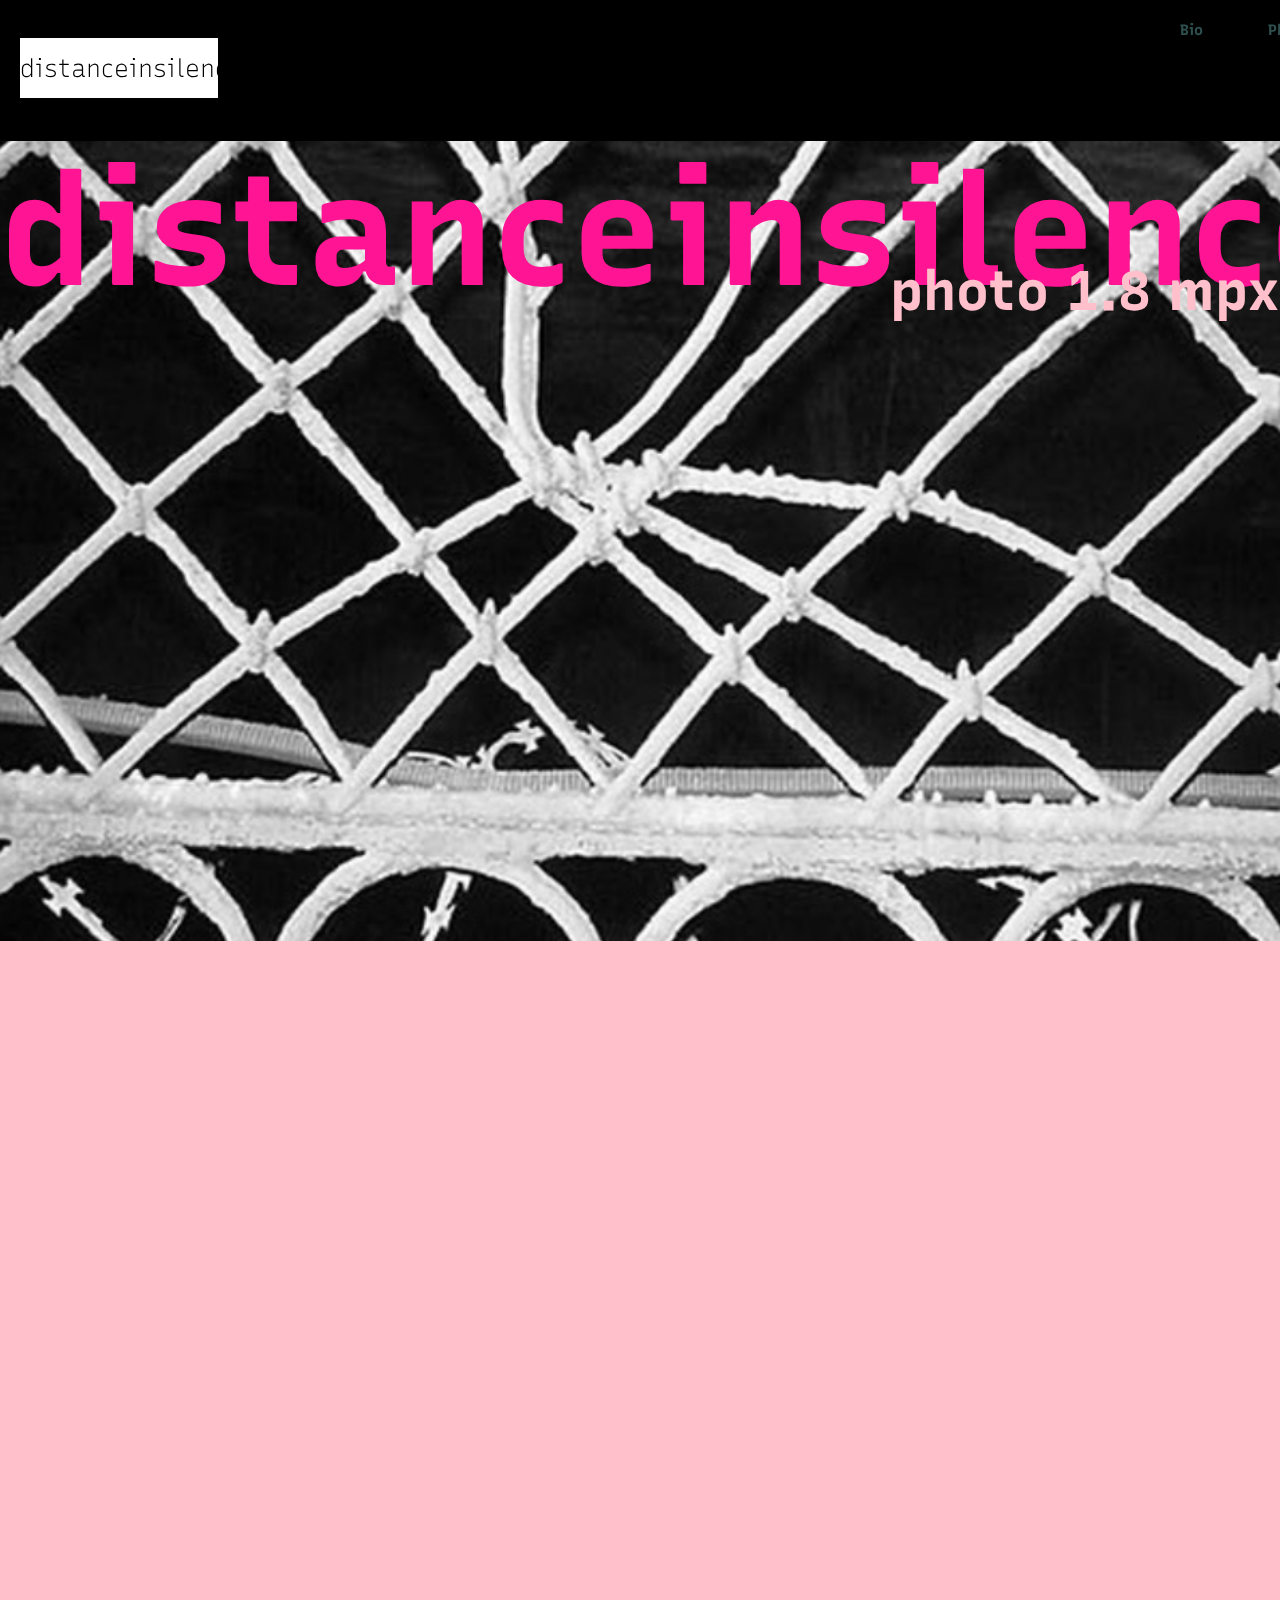
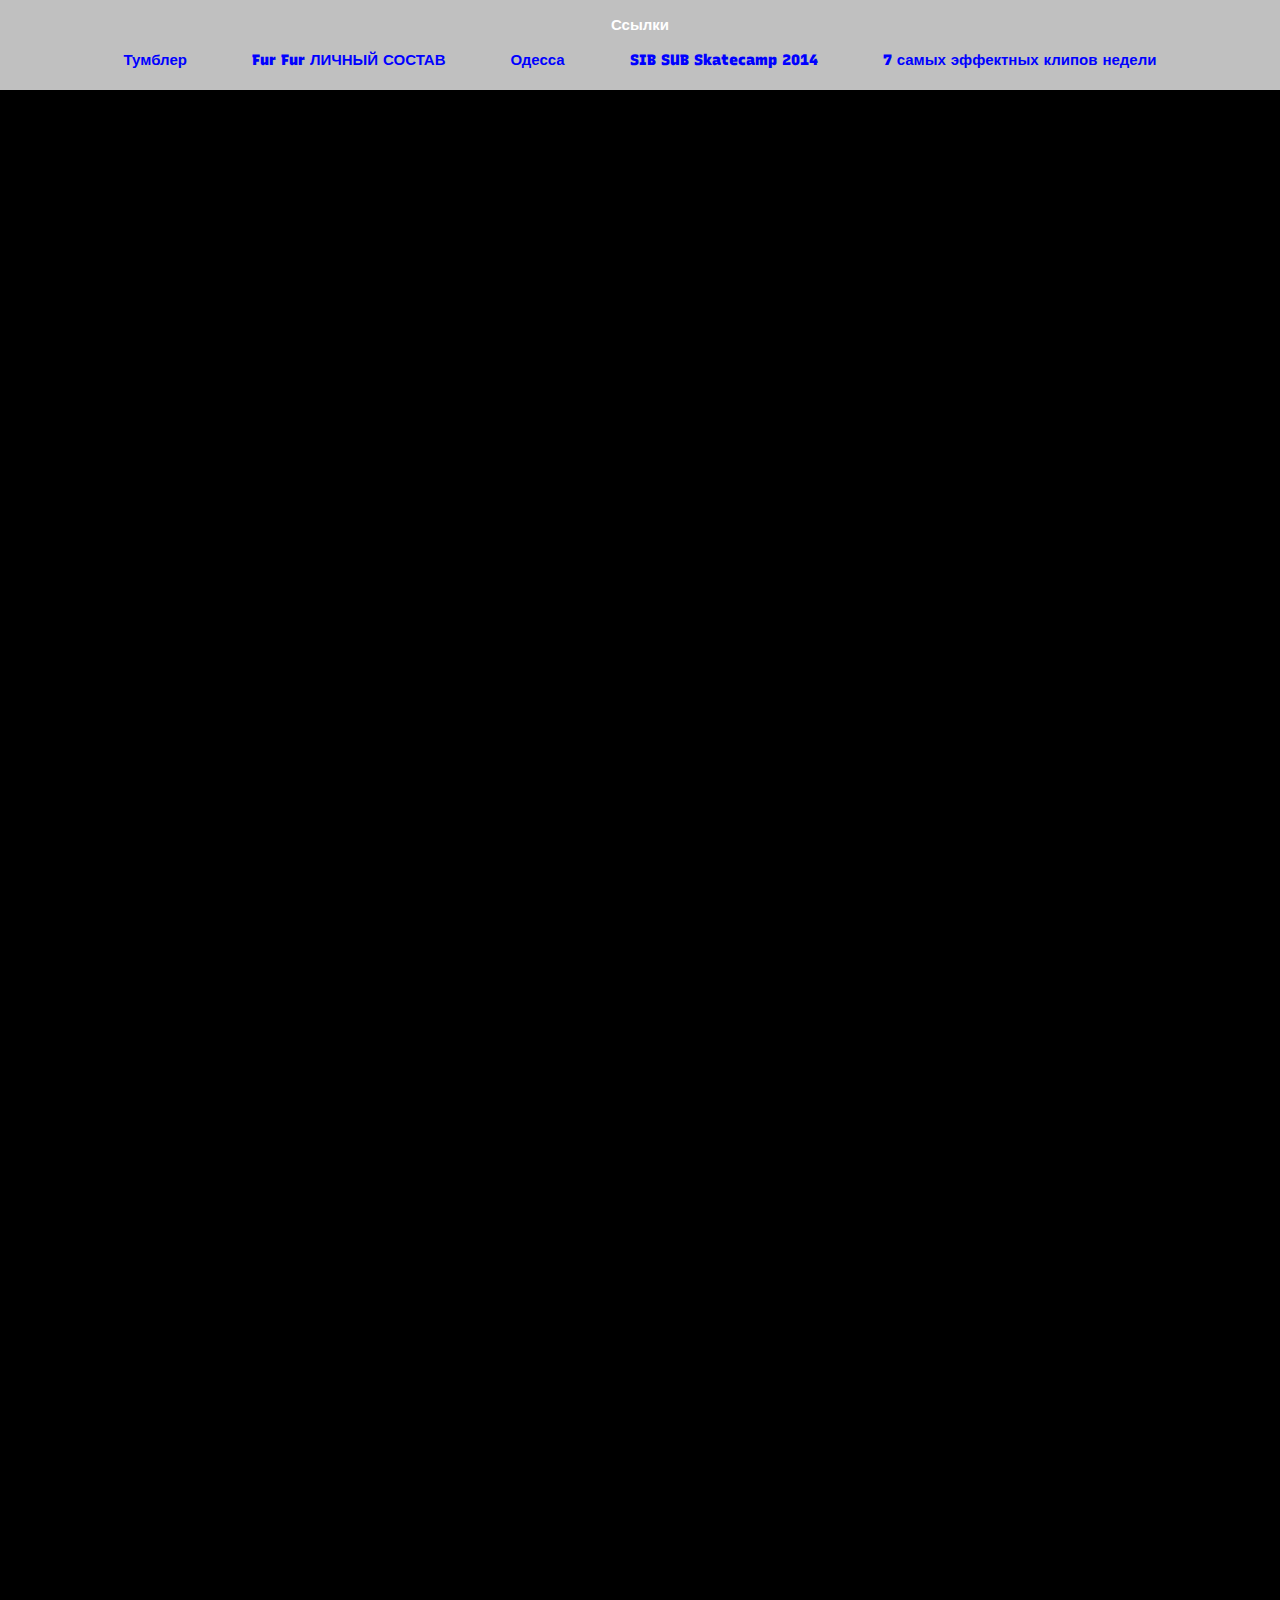
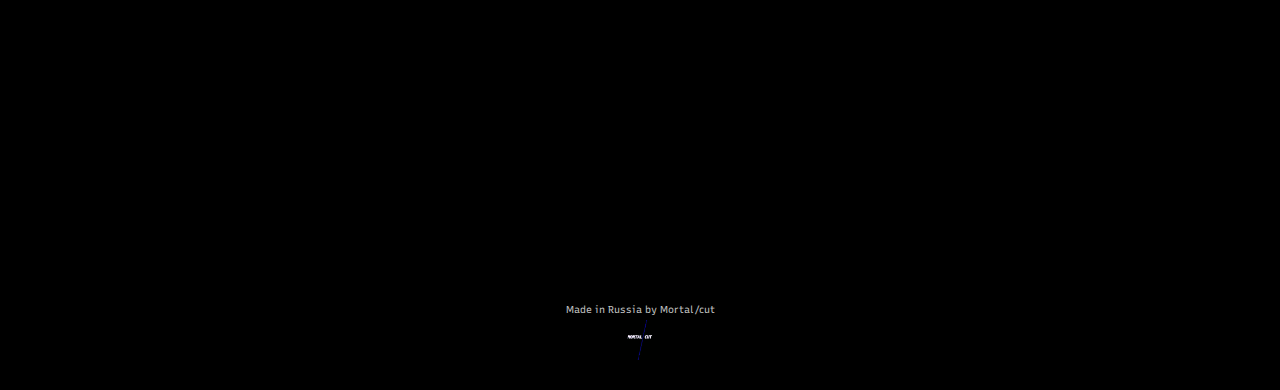
==== danya_flex/index.html @ 2791ebb7 "danya_flex1" ====
<!DOCTYPE html>
<html lang="ru">
<head>
	<meta charset="UTF-8">
	<meta description="">
	<meta keywords="">
	<meta name="viewport" content="width=device-width, initial-scale=1.0">
	<title>distanceinsilence</title>
	<link rel="shortcut icon" href="pics/title.png" type="image/jpg">
	<link rel="stylesheet" href="css/style.css">
	<link href="https://fonts.googleapis.com/css2?family=Recursive:wght@300;600;900&display=swap" rel="stylesheet"> 
</head>
<body>
	<div class="page">
		<header>
			<div class="header-container">
					<h1>distanceinsilence</h1>

			</div>
				
			
		</header>
		<main>
			<section class="menu">
				
			
					<nav class="list-container">
						<ul class="list">					
							<li><a href="#bio">Bio</a></li>

							<li><a href="#foto">Photo</a></li>

							<li><a href="#links">Links</a></li>
						</ul>	
					</nav>
				</section>
			<section class="image-container">
				<div class="name-container">
					<h2>distanceinsilence</h2>
					<h3>photo 1.8 mpx</h3>
				</div>
				

			</section>
			<section>
				<div class="description-container">
					<div class="description">
						
					</div>
					
				</div>

			</section>
			
			
			<section class="links-container">
				<div class="links">
					<h2 id="links">Ссылки
					</h2>
						<ul>
							<li><a href="http://barabakaa.tumblr.com" target="_blank">Тумблер</a></li>

							<li><a href="http://www.furfur.me/furfur/heros/heroes-furfur/170305-lichnyy-sostav"target="_blank">Fur Fur ЛИЧНЫЙ СОСТАВ</a></li>

							<li><a href="https://ok.ru/odi.city/topic/66305795626455"target="_blank">Одесса</a></li>

							<li><a href="https://vk.com/wall-50413820_1347"target="_blank">SIB SUB Skatecamp 2014</a></li>

							<li><a href="https://theblueprint.ru/culture/music/7-lutshih-klipov-nedeli"target="_blank">7 самых эффектных клипов недели</a></li>
						</ul>
				</div>
				
			</section>
		
		</main>
		


	</div>
	<footer class="footer-container">
			<div class="footer">
				
				<p>Made in Russia by Mortal/cut</p>
				<img src="pics/mortalcut.png"> 
			</div>
		</footer>
	
</body>
</html>
---- danya_flex/css/style.css ----
* {
	margin: 0;
	padding: 0;
	box-sizing: border-box;
}

body {
	font-family: 'Recursive', sans-serif;
    font-size: 15px;
    line-height: 20px;
    color: #fff;

}

main {
	
}

.page {

	
	width: 100%;
	height: 3500px;
	background-color: #000;
}

.header-container {
	height: 140px;
	width: 17%;
	position: fixed;
	z-index: 1;
	


}



.header-container h1 {

    font-size: 25px;
    line-height: 60px;
    margin-left: 20px;
    margin-top: 38px; 
    font-weight: lighter;
    color: #000;
    background: #fff;
    text-align: center;
  
    
}

 .menu {
 	position: fixed;
	
	width: 350px;
	height: 100px;
	z-index: 1;
	top: 20px;
	left: 1150px;
	align-items: center;
	justify-content: center;
	


	
}


	

	li {
		
	display: inline;
	padding: 30px;
	


}

	a {
	text-decoration: none;
	color: #2F4F4F;
	font-size: 15px;
	font-weight: bolder;
	

}
    

	


	.image-container {
	position: relative;
	height: 800px;
	background-image: url(../pics/1st.png);
	top: 141px;
	background-size: cover;
	background-position: center;
	
	
	justify-content: center;
	}


.name-container{
	position: relative;
	top: 60px;
}



.name-container h2 {
	font-size: 155px;
    line-height: 60px;
    color: #FF1493;
    text-align: left;
}
.name-container h3 {
	font-size: 55px;
    line-height: 60px;
    color: pink;
    text-align: right;


}
.description-container {
	height: 800px;
	background-color: pink;

}

.description {
	
}


.links-container {

	
	
	height: 90px;
	background-color: #C0C0C0;
	text-align: center;

}
.links h2 {
	
	font-family: 'Rubik Mono One', sans-serif;
	font-size: 15px;
    display: flex;
    text-align: center;
    justify-content: center;
    line-height: 50px;
}

.links {
	display: inline-block;
	font-weight: bold;
}
.links a {
	color: blue;
	
}

.footer-container {
	flex-direction: column;
	justify-content: flex-end;
	height: 90px;
	background-color: #000;
	
}
.footer {
	
	text-align: center;
	font-size: 10px;
	width: 40%;
	height: 90px;
	color: #C0C0C0;
	margin: 0 auto;
	
    
	
}
footer:nth-child(3) {
	font-style: italic;
}

.footer img {
	
	width: 40px;
	height: 40px;
}
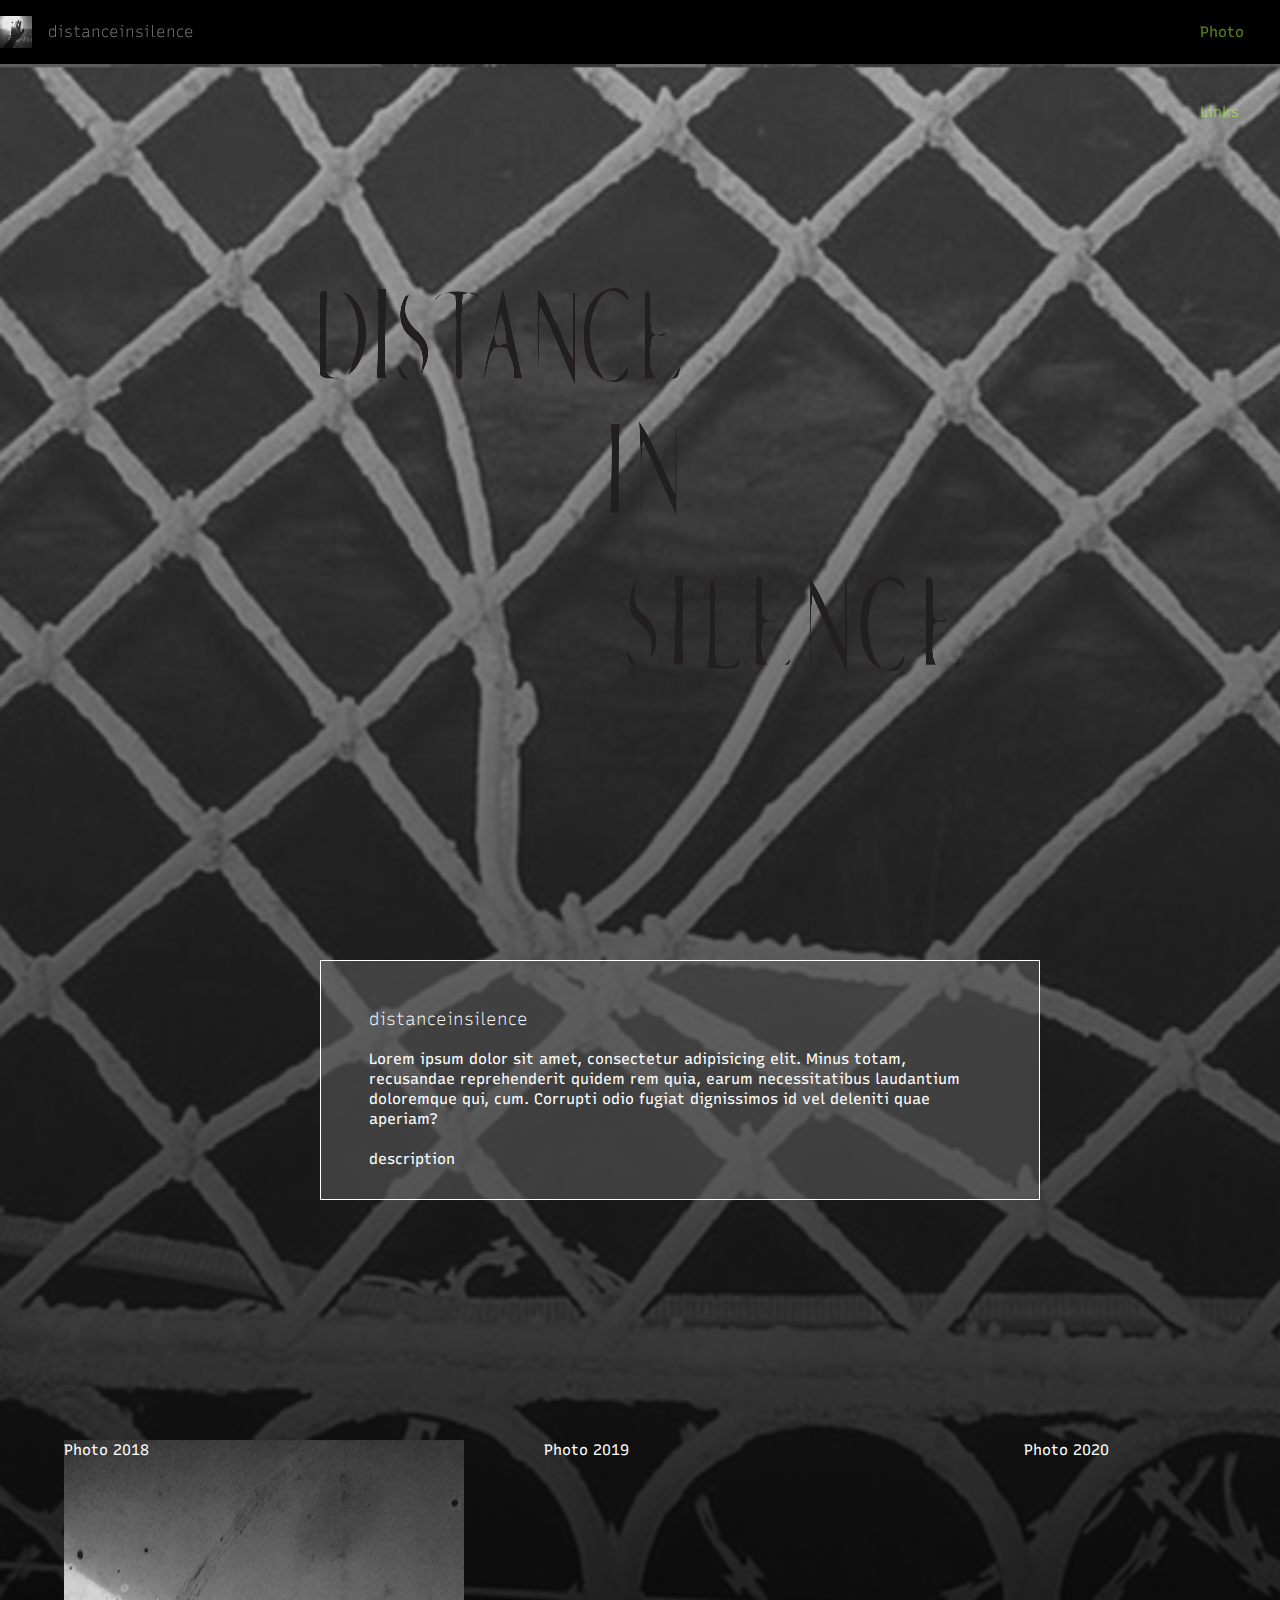
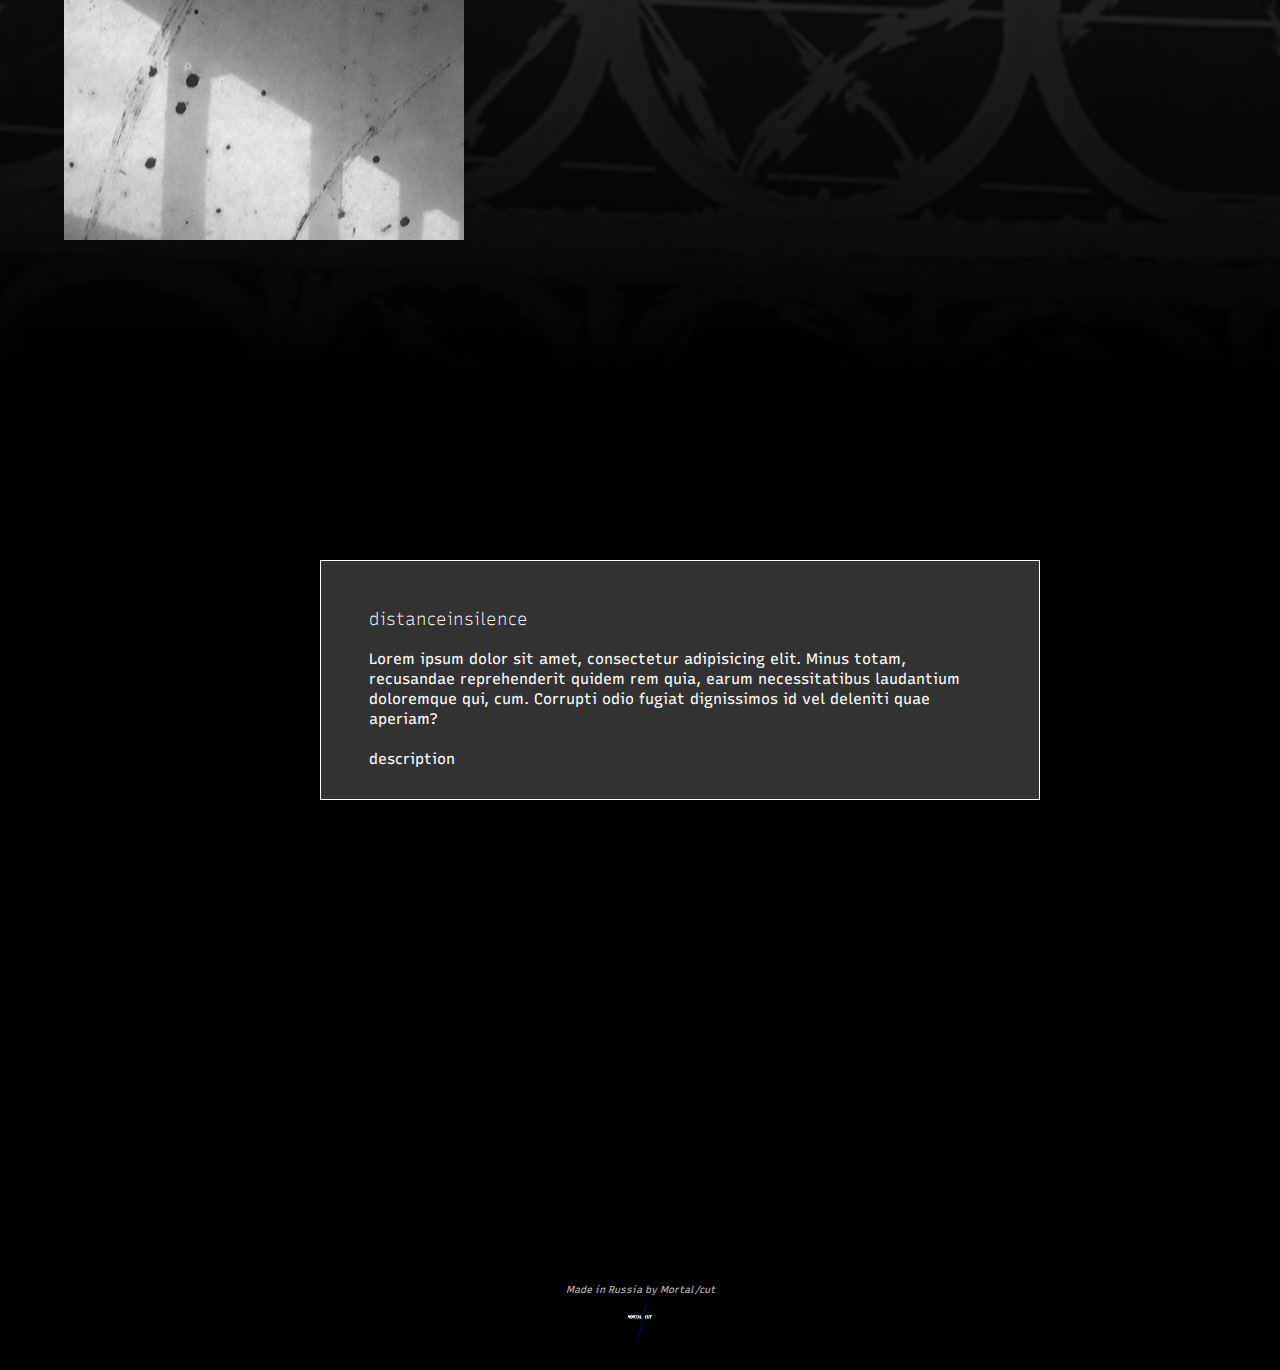
==== commit 14a3acf7: "danya_flex_ver1" ====
--- a/danya_flex/index.html
+++ b/danya_flex/index.html
@@ -11,19 +11,10 @@
 	<link href="https://fonts.googleapis.com/css2?family=Recursive:wght@300;600;900&display=swap" rel="stylesheet"> 
 </head>
 <body>
-	<div class="page">
-		<header>
-			<div class="header-container">
-					<h1>distanceinsilence</h1>
-
-			</div>
+		<header class="header">
+					<img src="pics/title.png" alt="title picture"><h1>distanceinsilence</h1>
 				
-			
-		</header>
-		<main>
-			<section class="menu">
-				
-			
+				<section class="menu">
 					<nav class="list-container">
 						<ul class="list">					
 							<li><a href="#bio">Bio</a></li>
@@ -34,49 +25,64 @@
 						</ul>	
 					</nav>
 				</section>
+			
+		</header>
+		<main>
+			
 			<section class="image-container">
 				<div class="name-container">
-					<h2>distanceinsilence</h2>
-					<h3>photo 1.8 mpx</h3>
+					<img src="pics/font.png" alt="font picture">
+
 				</div>
 				
 
 			</section>
-			<section>
-				<div class="description-container">
-					<div class="description">
-						
-					</div>
+			<section class="description-container">
+				
+				<div class="description">
+					<h3>distanceinsilence</h3>
+					<br> Lorem ipsum dolor sit amet, consectetur adipisicing elit. Minus totam, recusandae reprehenderit quidem rem quia, earum necessitatibus laudantium doloremque qui, cum. Corrupti odio fugiat dignissimos id vel deleniti quae aperiam?
+					<br> <br> 
+					description
+				</div>
 					
-				</div>
+				
 
 			</section>
 			
 			
-			<section class="links-container">
-				<div class="links">
-					<h2 id="links">Ссылки
-					</h2>
-						<ul>
-							<li><a href="http://barabakaa.tumblr.com" target="_blank">Тумблер</a></li>
+			<section class="foto-container">
+				<div class="foto-1">Photo 2018</div>
+				<div class="foto-2">Photo 2019</div>
+				<div class="foto-3">Photo 2020</div>
 
-							<li><a href="http://www.furfur.me/furfur/heros/heroes-furfur/170305-lichnyy-sostav"target="_blank">Fur Fur ЛИЧНЫЙ СОСТАВ</a></li>
 
-							<li><a href="https://ok.ru/odi.city/topic/66305795626455"target="_blank">Одесса</a></li>
 
-							<li><a href="https://vk.com/wall-50413820_1347"target="_blank">SIB SUB Skatecamp 2014</a></li>
 
-							<li><a href="https://theblueprint.ru/culture/music/7-lutshih-klipov-nedeli"target="_blank">7 самых эффектных клипов недели</a></li>
-						</ul>
+				<!--<img src="pics/1-1.jpg" alt="">
+				<img src="pics/2-2.jpg" alt="">
+				<img src="pics/3-3.jpg" alt="">-->
+				
+			</section>
+
+			<section class="description-container-2">
+				
+				<div class="description-2">
+					<h3>distanceinsilence</h3>
+					<br> Lorem ipsum dolor sit amet, consectetur adipisicing elit. Minus totam, recusandae reprehenderit quidem rem quia, earum necessitatibus laudantium doloremque qui, cum. Corrupti odio fugiat dignissimos id vel deleniti quae aperiam?
+					<br> <br> 
+					description
 				</div>
+					
 				
+
 			</section>
 		
 		</main>
 		
 
 
-	</div>
+
 	<footer class="footer-container">
 			<div class="footer">
 				
--- a/danya_flex/css/style.css
+++ b/danya_flex/css/style.css
@@ -1,3 +1,38 @@
+
+@keyframes slideInFromLeft {
+  0% {
+    transform: translateX(-100%);
+    opacity: 0;
+  }
+  100% {
+    transform: translateX(0);
+    opacity: 100%;
+  }
+}
+
+
+@keyframes slideInFromRight {
+  0% {
+    transform: translateX(120%);
+    opacity: 0;
+  }
+  100% {
+    transform: translateX(0);
+    opacity: 100%;
+  }
+}
+
+@keyframes Opacity {
+  0% {
+    
+    opacity: 0;
+  }
+  100% {
+    
+    opacity: 100%;
+  }
+}
+
 * {
 	margin: 0;
 	padding: 0;
@@ -9,60 +44,56 @@
     font-size: 15px;
     line-height: 20px;
     color: #fff;
+    background-color: #000;
 
 }
 
 main {
 	
-}
-
-.page {
-
-	
+display: flex;
+flex-direction: column;
+}
+
+
+
+.header {
 	width: 100%;
-	height: 3500px;
-	background-color: #000;
-}
-
-.header-container {
-	height: 140px;
-	width: 17%;
+	height: 4rem;
 	position: fixed;
 	z-index: 1;
-	
-
-
-}
-
-
-
-.header-container h1 {
-
-    font-size: 25px;
-    line-height: 60px;
-    margin-left: 20px;
-    margin-top: 38px; 
-    font-weight: lighter;
-    color: #000;
-    background: #fff;
-    text-align: center;
-  
-    
-}
-
- .menu {
- 	position: fixed;
-	
-	width: 350px;
-	height: 100px;
-	z-index: 1;
-	top: 20px;
-	left: 1150px;
+	display: flex;
 	align-items: center;
 	justify-content: center;
-	
-
-
+
+	
+
+}
+
+.header img {
+	 
+	width: 2rem;
+	height: 2rem;
+	animation: 2s ease-in 0s 1 Opacity;
+	
+
+
+}
+
+
+ h1 {
+ 	font-size: 1rem;
+ 	padding: 1rem;
+    font-weight: lighter;
+    color: #808080;
+    animation: 1s ease-out 0s 1 slideInFromLeft;
+  
+    
+}
+
+ .menu {
+ 	margin-left: 60rem;
+ 	animation: 2s ease-out 0s 1 slideInFromRight;
+  
 	
 }
 
@@ -70,19 +101,20 @@
 	
 
 	li {
-		
-	display: inline;
+	
 	padding: 30px;
-	
+	list-style-type: none;
+	display: inline-block;
+
 
 
 }
 
 	a {
 	text-decoration: none;
-	color: #2F4F4F;
-	font-size: 15px;
-	font-weight: bolder;
+	color: #ADFF2F;
+	font-weight: thin;
+	opacity: 0.5;
 	
 
 }
@@ -93,76 +125,123 @@
 
 	.image-container {
 	position: relative;
-	height: 800px;
+	height: 120rem;
+	top: 4rem;
 	background-image: url(../pics/1st.png);
-	top: 141px;
 	background-size: cover;
 	background-position: center;
-	
-	
+	animation: 0.5s ease-out 0s 1 Opacity;
+	
+
+	}
+
+.name-container {
+	display: flex;
 	justify-content: center;
-	}
-
-
-.name-container{
-	position: relative;
-	top: 60px;
-}
-
-
-
-.name-container h2 {
-	font-size: 155px;
-    line-height: 60px;
-    color: #FF1493;
-    text-align: left;
-}
-.name-container h3 {
-	font-size: 55px;
-    line-height: 60px;
-    color: pink;
-    text-align: right;
-
-
-}
+	align-content: center;
+	height: 100%;
+
+	background: linear-gradient(to bottom, rgba(100,100,100,0.5), rgba(0,0,0,1));
+
+
+	
+	
+}
+
+.name-container img {
+	position: relative;
+	top: 14rem;
+	animation: 1s ease-in 0s 1 Opacity;
+	width: 50%;
+	height: 20%;
+
+
+	
+	
+}
+
+
+
+
 .description-container {
-	height: 800px;
-	background-color: pink;
+	position: relative;
+	top: -60rem;
+	left: 25%;
+	width: 45rem;
+	height: 15rem;
+	border: 1px solid #fff;
+	background-color: rgba(100,100,100,0.5);
+	
+	
+	
+
+	
 
 }
 
 .description {
-	
-}
-
-
-.links-container {
-
-	
-	
-	height: 90px;
-	background-color: #C0C0C0;
-	text-align: center;
-
-}
-.links h2 {
-	
-	font-family: 'Rubik Mono One', sans-serif;
-	font-size: 15px;
-    display: flex;
-    text-align: center;
-    justify-content: center;
-    line-height: 50px;
-}
-
-.links {
+	padding: 3rem;
+}
+
+h3 {
+	font-weight: lighter;
+}
+
+
+.foto-container {
+	display: flex;
+	flex-direction: row;
+	position: relative;
+	top: -45rem;
+	left: 4rem;
+	height: 30rem;
+	width: 90rem;
+	
+}
+
+.foto-1, .foto-2, .foto-3 {
 	display: inline-block;
-	font-weight: bold;
-}
-.links a {
-	color: blue;
-	
-}
+	width: 25rem;
+	height: 25rem;
+	background-size: cover;
+	background-position: center;
+	
+
+}
+
+.foto-1 {
+	background: url(../pics/1-1.jpg);
+	
+
+}
+
+.foto-2 {
+	background: url(../pics/2-2.jpg);
+	margin-left: 5rem;
+}
+
+.foto-3 {
+	background: url(../pics/3-3.jpg);
+	margin-left: 5rem;
+}
+
+.description-container-2 {
+	position: relative;
+	top: -30rem;
+	left: 25%;
+	width: 45rem;
+	height: 15rem;
+	border: 1px solid #fff;
+	background-color: rgba(100,100,100,0.5);
+}
+.description-2 {
+	padding: 3rem;
+}
+
+h3 {
+	font-weight: lighter;
+}
+
 
 .footer-container {
 	flex-direction: column;
